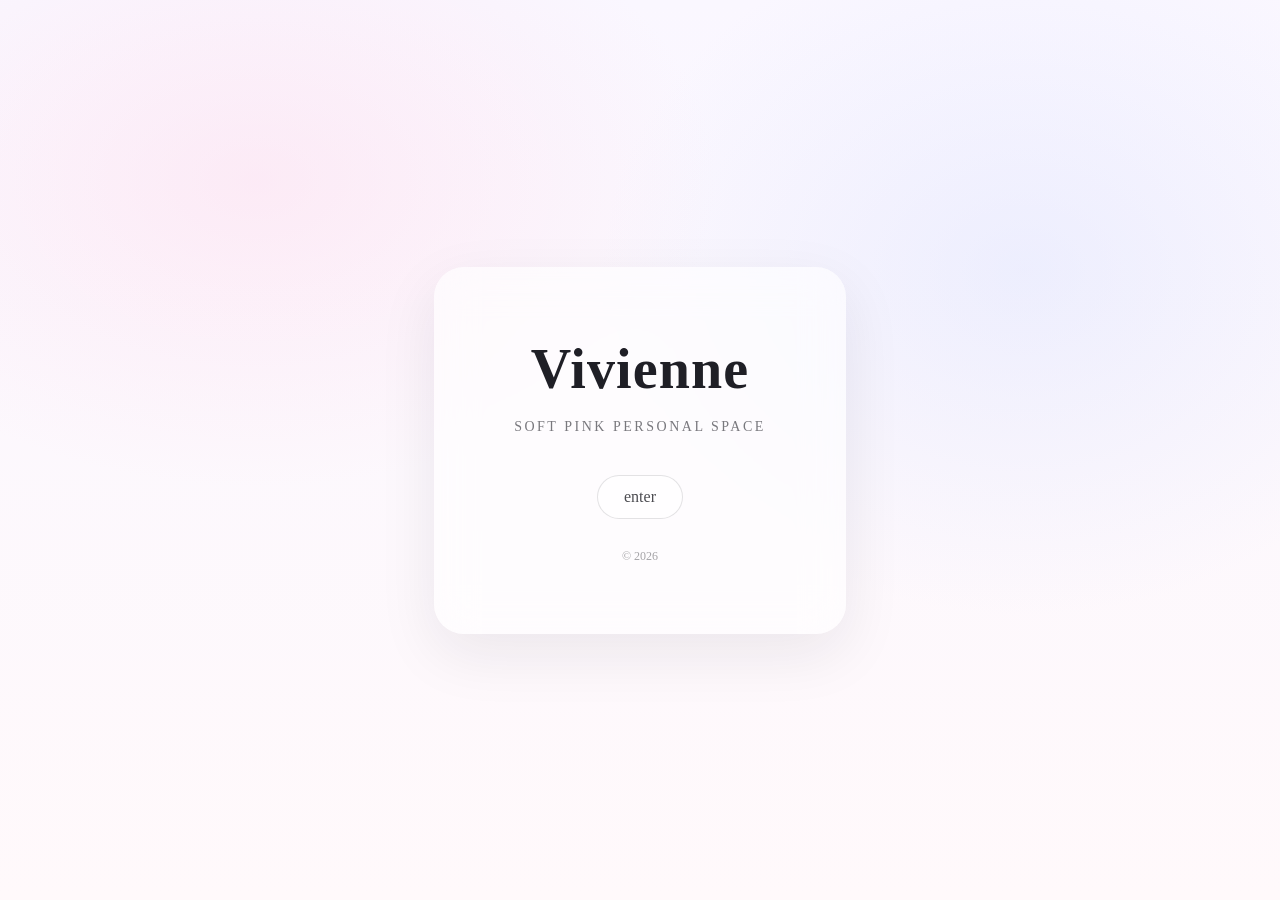
==== index.html @ b440721a "Refactor styles and update HTML structure" ====
<!doctype html>
<html lang="zh">
<head>
<meta charset="utf-8">
<meta name="viewport" content="width=device-width, initial-scale=1">
<title>Vivienne</title>

<style>
:root{
--bg1:#faf7ff;
--bg2:#fff9fb;
--ink:#1f1f26;
--glass:rgba(255,255,255,.6);
--shadow:0 20px 60px rgba(31,31,38,.08);
}

*{box-sizing:border-box}
body{
margin:0;
height:100vh;
display:flex;
align-items:center;
justify-content:center;
background:
radial-gradient(60vw 40vw at 20% 20%, rgba(255,210,230,.35), transparent 60%),
radial-gradient(55vw 45vw at 80% 30%, rgba(210,220,255,.35), transparent 60%),
linear-gradient(180deg,var(--bg1),var(--bg2));
font-family: ui-serif, Georgia, "Songti SC", serif;
color:var(--ink);
}

.card{
padding:70px 80px;
border-radius:30px;
background:var(--glass);
backdrop-filter:blur(20px);
-webkit-backdrop-filter:blur(20px);
box-shadow:var(--shadow);
text-align:center;
}

h1{
font-size:56px;
margin:0 0 18px;
font-weight:600;
letter-spacing:.02em;
}.sub{
font-size:14px;
color:rgba(31,31,38,.6);
letter-spacing:.18em;
text-transform:uppercase;
margin-bottom:40px;
}

.enter{
display:inline-block;
padding:12px 26px;
border-radius:999px;
text-decoration:none;
color:rgba(31,31,38,.8);
border:1px solid rgba(31,31,38,.12);
background:rgba(255,255,255,.5);
transition:all .2s ease;
}

.enter:hover{
transform:translateY(-2px);
background:white;
}

footer{
margin-top:30px;
font-size:12px;
color:rgba(31,31,38,.4);
}
</style>
</head>
<body>

<div class="card">
<h1>Vivienne</h1>
<div class="sub">soft pink personal space</div>
<a class="enter" href=" ">enter</a >
<footer>© 2026</footer>
</div>

</body>
</html>
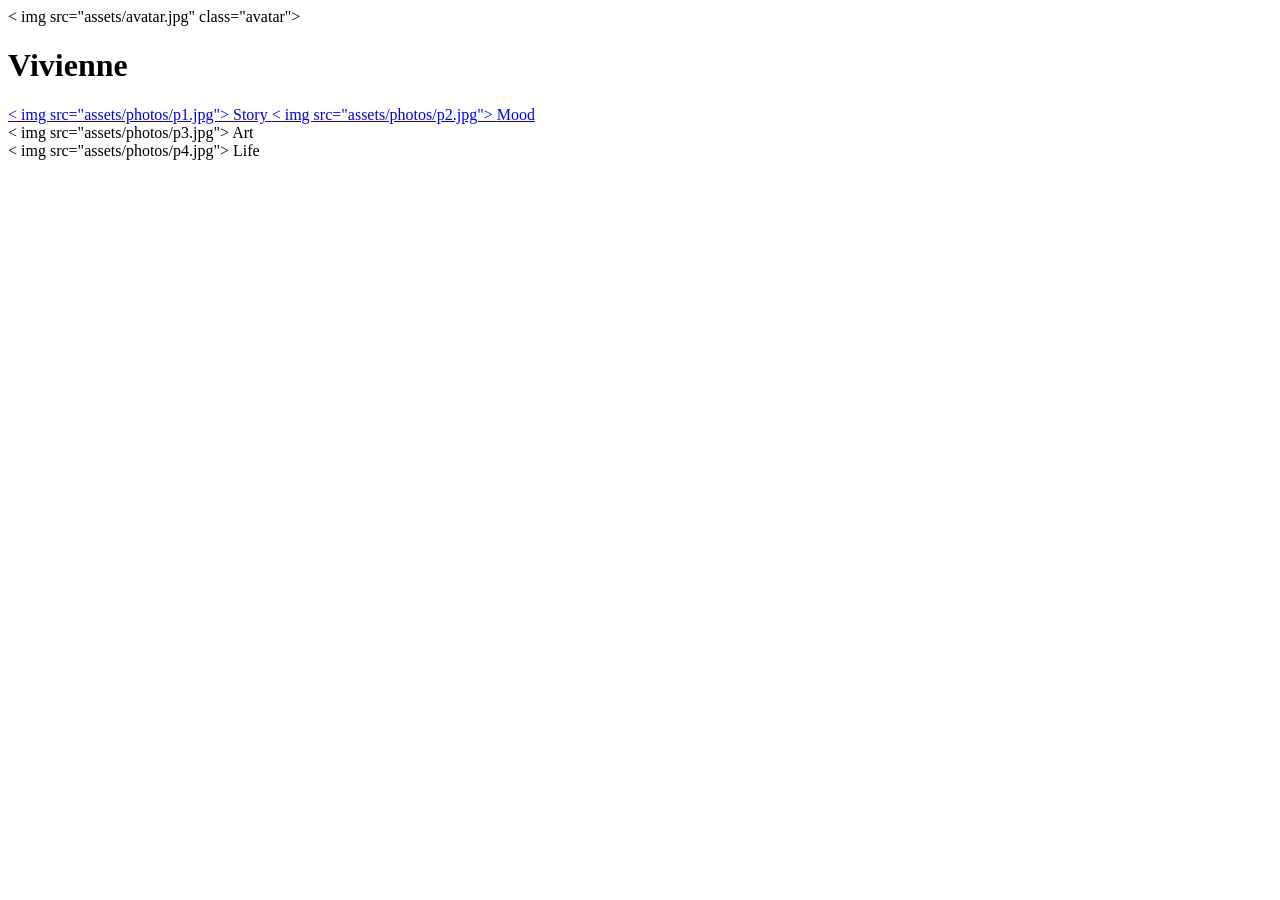
==== commit 68a82160: "Update index.html" ====
--- a/index.html
+++ b/index.html
@@ -1,88 +1,55 @@
-<!doctype html>
+<!DOCTYPE html>
 <html lang="zh">
 <head>
-<meta charset="utf-8">
-<meta name="viewport" content="width=device-width, initial-scale=1">
-<title>Vivienne</title>
+  <meta charset="UTF-8">
+  <title>Vivienne</title>
+  <meta name="viewport" content="width=device-width, initial-scale=1.0">
+  <link rel="stylesheet" href="style.css">
+</head>
 
-<style>
-:root{
---bg1:#faf7ff;
---bg2:#fff9fb;
---ink:#1f1f26;
---glass:rgba(255,255,255,.6);
---shadow:0 20px 60px rgba(31,31,38,.08);
-}
+<body>
+<div class="halo"></div>
 
-*{box-sizing:border-box}
-body{
-margin:0;
-height:100vh;
-display:flex;
-align-items:center;
-justify-content:center;
-background:
-radial-gradient(60vw 40vw at 20% 20%, rgba(255,210,230,.35), transparent 60%),
-radial-gradient(55vw 45vw at 80% 30%, rgba(210,220,255,.35), transparent 60%),
-linear-gradient(180deg,var(--bg1),var(--bg2));
-font-family: ui-serif, Georgia, "Songti SC", serif;
-color:var(--ink);
-}
+<div class="container">
+  <div class="card">
 
-.card{
-padding:70px 80px;
-border-radius:30px;
-background:var(--glass);
-backdrop-filter:blur(20px);
--webkit-backdrop-filter:blur(20px);
-box-shadow:var(--shadow);
-text-align:center;
-}
+    <!-- 头像 -->
+    <div class="avatar-box">
+      < img src="assets/avatar.jpg" class="avatar">
+    </div>
 
-h1{
-font-size:56px;
-margin:0 0 18px;
-font-weight:600;
-letter-spacing:.02em;
-}.sub{
-font-size:14px;
-color:rgba(31,31,38,.6);
-letter-spacing:.18em;
-text-transform:uppercase;
-margin-bottom:40px;
-}
+    <!-- 标题 -->
+    <h1 class="title">Vivienne</h1>
+    <p class="typing" id="typing"></p >
 
-.enter{
-display:inline-block;
-padding:12px 26px;
-border-radius:999px;
-text-decoration:none;
-color:rgba(31,31,38,.8);
-border:1px solid rgba(31,31,38,.12);
-background:rgba(255,255,255,.5);
-transition:all .2s ease;
-}
+    <!-- 四格 -->
+    <div class="grid">
 
-.enter:hover{
-transform:translateY(-2px);
-background:white;
-}
+      <a href=" " class="box">
+        < img src="assets/photos/p1.jpg">
+        <span>Story</span>
+      </a >
 
-footer{
-margin-top:30px;
-font-size:12px;
-color:rgba(31,31,38,.4);
-}
-</style>
-</head>
-<body>
+      <a href="mood.html" class="box">
+        < img src="assets/photos/p2.jpg">
+        <span>Mood</span>
+      </a >
 
-<div class="card">
-<h1>Vivienne</h1>
-<div class="sub">soft pink personal space</div>
-<a class="enter" href=" ">enter</a >
-<footer>© 2026</footer>
+      <div class="box">
+        < img src="assets/photos/p3.jpg">
+        <span>Art</span>
+      </div>
+
+      <div class="box">
+        < img src="assets/photos/p4.jpg">
+        <span>Life</span>
+      </div>
+
+    </div>
+
+  </div>
 </div>
 
+<script src="app.js"></script>
 </body>
 </html>
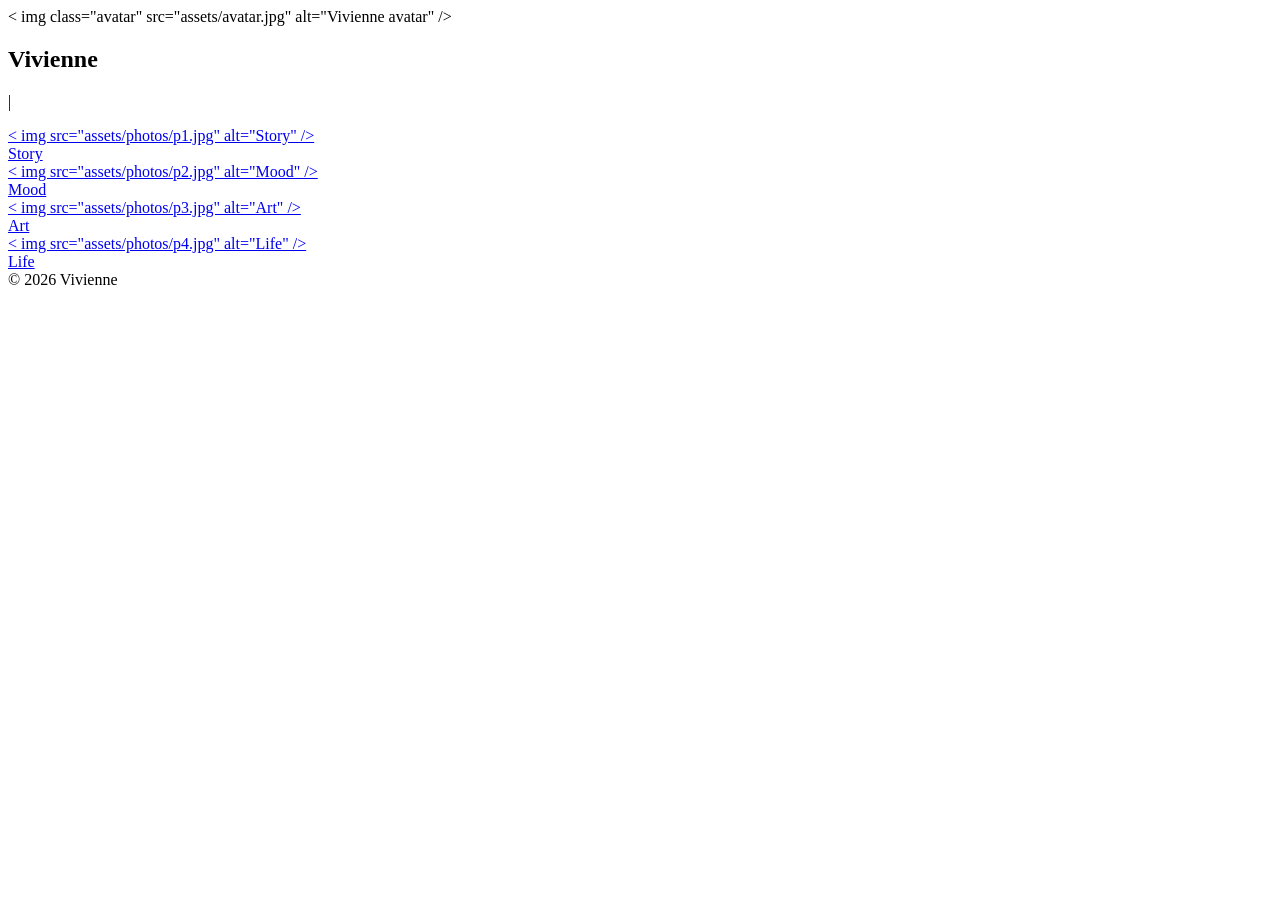
==== commit 3b768f59: "Update index.html" ====
--- a/index.html
+++ b/index.html
@@ -1,55 +1,54 @@
-<!DOCTYPE html>
-<html lang="zh">
+<!doctype html>
+<html lang="zh-CN">
 <head>
-  <meta charset="UTF-8">
+  <meta charset="utf-8" />
+  <meta name="viewport" content="width=device-width,initial-scale=1" />
   <title>Vivienne</title>
-  <meta name="viewport" content="width=device-width, initial-scale=1.0">
-  <link rel="stylesheet" href="style.css">
+  <link rel="stylesheet" href="style.css" />
 </head>
 
 <body>
-<div class="halo"></div>
+  <!-- 鼠标光晕 -->
+  <div class="halo" aria-hidden="true"></div>
 
-<div class="container">
-  <div class="card">
+  <main class="wrap">
+    <section class="card">
+      <div class="top">
+        < img class="avatar" src="assets/avatar.jpg" alt="Vivienne avatar" />
+        <h1 class="title">Vivienne</h1>
 
-    <!-- 头像 -->
-    <div class="avatar-box">
-      < img src="assets/avatar.jpg" class="avatar">
-    </div>
-
-    <!-- 标题 -->
-    <h1 class="title">Vivienne</h1>
-    <p class="typing" id="typing"></p >
-
-    <!-- 四格 -->
-    <div class="grid">
-
-      <a href=" " class="box">
-        < img src="assets/photos/p1.jpg">
-        <span>Story</span>
-      </a >
-
-      <a href="mood.html" class="box">
-        < img src="assets/photos/p2.jpg">
-        <span>Mood</span>
-      </a >
-
-      <div class="box">
-        < img src="assets/photos/p3.jpg">
-        <span>Art</span>
+        <!-- 打字机 -->
+        <p class="subtitle">
+          <span id="type" data-text="soft pink personal space"></span><span class="caret">|</span>
+        </p >
       </div>
 
-      <div class="box">
-        < img src="assets/photos/p4.jpg">
-        <span>Life</span>
+      <div class="tiles">
+        <a class="tile" href=" ">
+          < img src="assets/photos/p1.jpg" alt="Story" />
+          <div class="label">Story</div>
+        </a >
+
+        <a class="tile" href="./mood.html">
+          < img src="assets/photos/p2.jpg" alt="Mood" />
+          <div class="label">Mood</div>
+        </a >
+
+        <a class="tile" href="./art.html">
+          < img src="assets/photos/p3.jpg" alt="Art" />
+          <div class="label">Art</div>
+        </a >
+
+        <a class="tile" href="./life.html">
+          < img src="assets/photos/p4.jpg" alt="Life" />
+          <div class="label">Life</div>
+        </a >
       </div>
+    </section>
 
-    </div>
+    <footer class="footer">© 2026 Vivienne</footer>
+  </main>
 
-  </div>
-</div>
-
-<script src="app.js"></script>
+  <script src="app.js"></script>
 </body>
 </html>
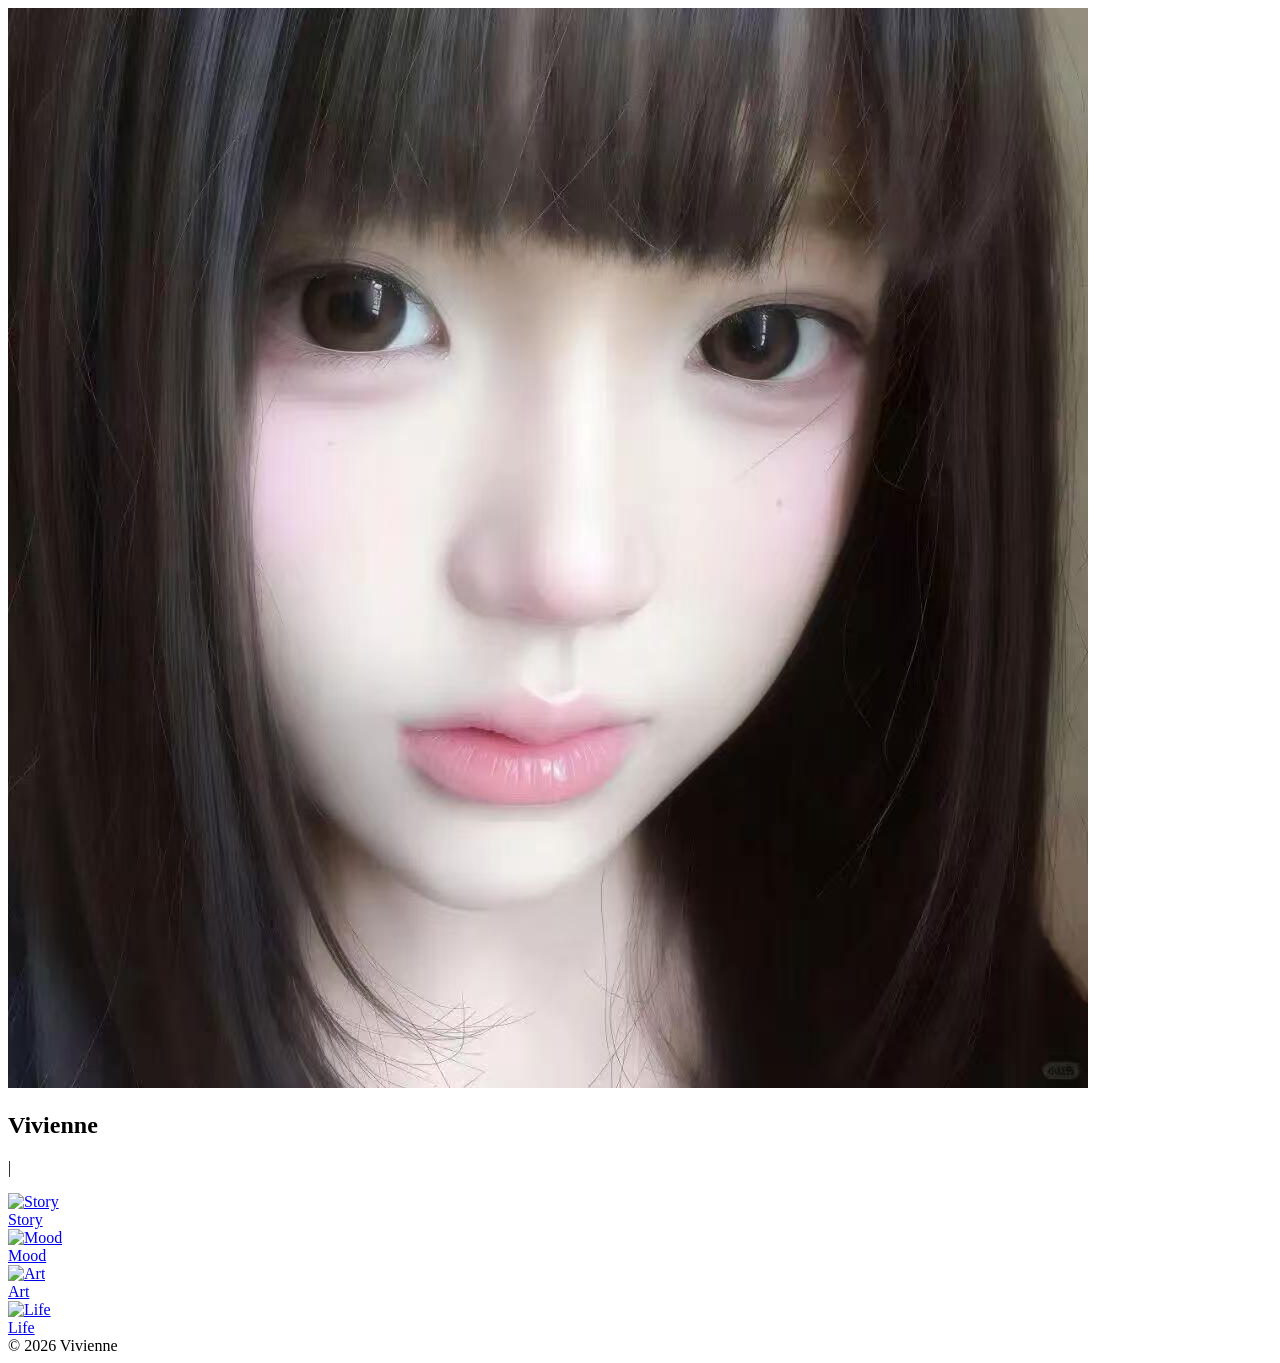
==== commit a483a476: "Update index.html" ====
--- a/index.html
+++ b/index.html
@@ -14,7 +14,7 @@
   <main class="wrap">
     <section class="card">
       <div class="top">
-        < img class="avatar" src="assets/avatar.jpg" alt="Vivienne avatar" />
+        <img class="avatar" src="assets/avatar.jpg" alt="Vivienne avatar" />
         <h1 class="title">Vivienne</h1>
 
         <!-- 打字机 -->
@@ -25,22 +25,22 @@
 
       <div class="tiles">
         <a class="tile" href=" ">
-          < img src="assets/photos/p1.jpg" alt="Story" />
+          <img src="assets/photos/p1.jpg" alt="Story" />
           <div class="label">Story</div>
         </a >
 
         <a class="tile" href="./mood.html">
-          < img src="assets/photos/p2.jpg" alt="Mood" />
+          <img src="assets/photos/p2.jpg" alt="Mood" />
           <div class="label">Mood</div>
         </a >
 
         <a class="tile" href="./art.html">
-          < img src="assets/photos/p3.jpg" alt="Art" />
+          <img src="assets/photos/p3.jpg" alt="Art" />
           <div class="label">Art</div>
         </a >
 
         <a class="tile" href="./life.html">
-          < img src="assets/photos/p4.jpg" alt="Life" />
+          <img src="assets/photos/p4.jpg" alt="Life" />
           <div class="label">Life</div>
         </a >
       </div>
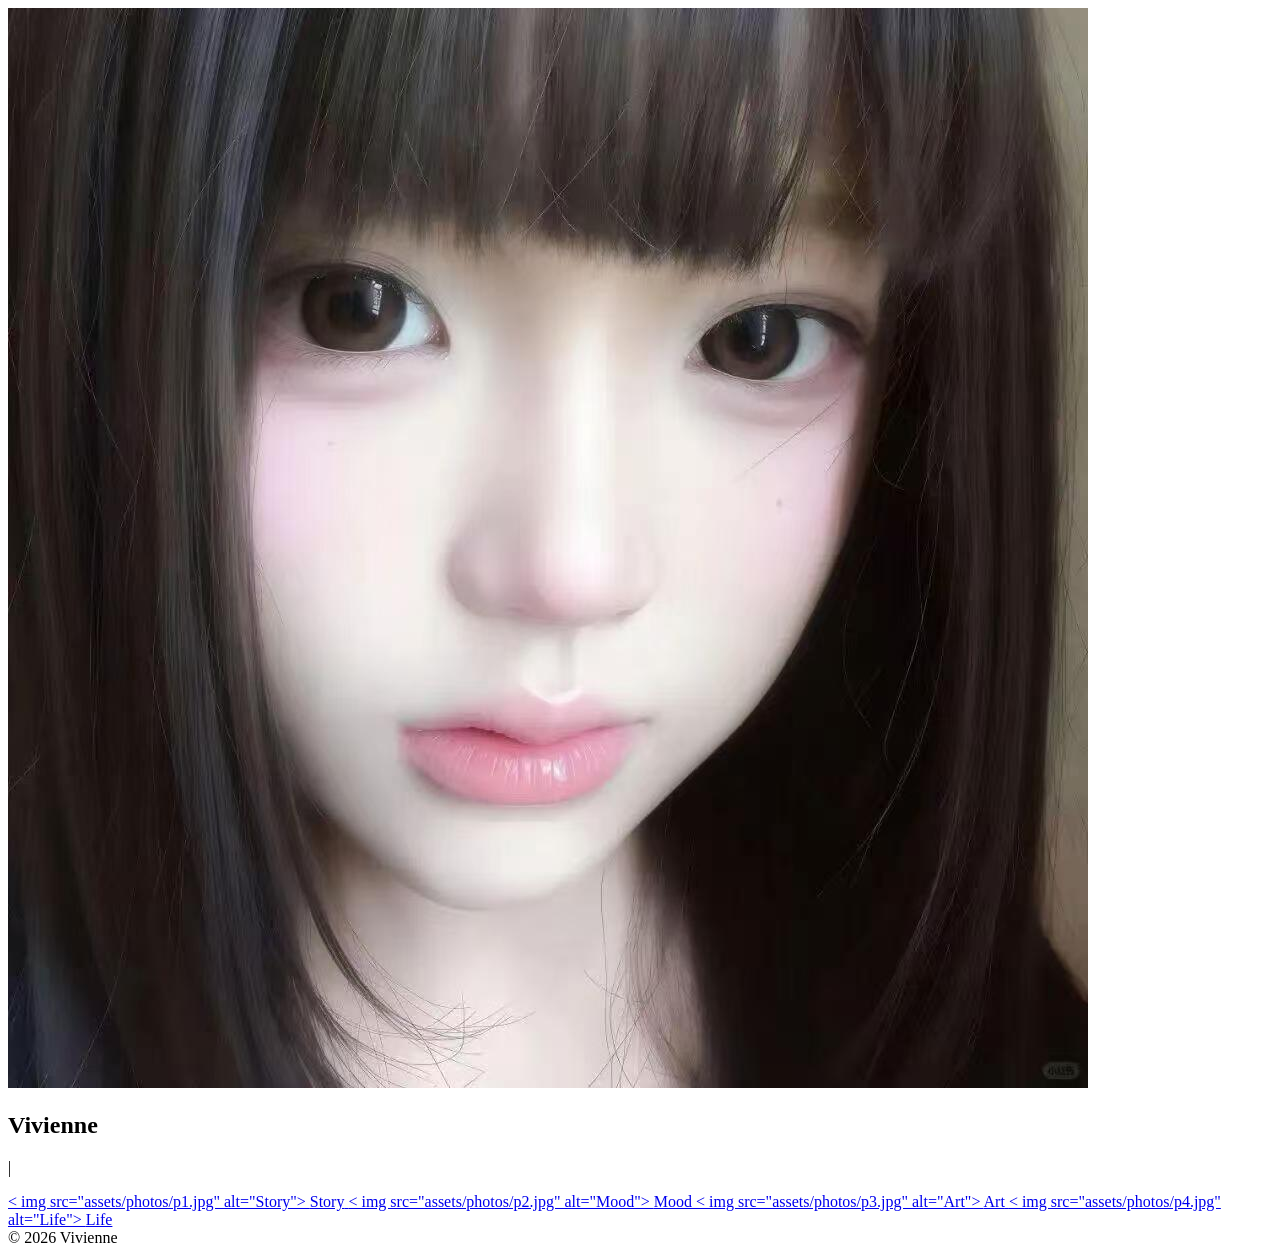
==== commit 06acdb40: "Update index.html" ====
--- a/index.html
+++ b/index.html
@@ -24,26 +24,25 @@
       </div>
 
       <div class="tiles">
-        <a class="tile" href=" ">
-          <img src="assets/photos/p1.jpg" alt="Story" />
-          <div class="label">Story</div>
-        </a >
+     <a class="tile" href=" ">
+  < img src="assets/photos/p1.jpg" alt="Story">
+  <span>Story</span>
+</a >
 
-        <a class="tile" href="./mood.html">
-          <img src="assets/photos/p2.jpg" alt="Mood" />
-          <div class="label">Mood</div>
-        </a >
+<a class="tile" href="mood.html">
+  < img src="assets/photos/p2.jpg" alt="Mood">
+  <span>Mood</span>
+</a >
 
-        <a class="tile" href="./art.html">
-          <img src="assets/photos/p3.jpg" alt="Art" />
-          <div class="label">Art</div>
-        </a >
+<a class="tile" href="art.html">
+  < img src="assets/photos/p3.jpg" alt="Art">
+  <span>Art</span>
+</a >
 
-        <a class="tile" href="./life.html">
-          <img src="assets/photos/p4.jpg" alt="Life" />
-          <div class="label">Life</div>
-        </a >
-      </div>
+<a class="tile" href="life.html">
+  < img src="assets/photos/p4.jpg" alt="Life">
+  <span>Life</span>
+</a > 
     </section>
 
     <footer class="footer">© 2026 Vivienne</footer>
